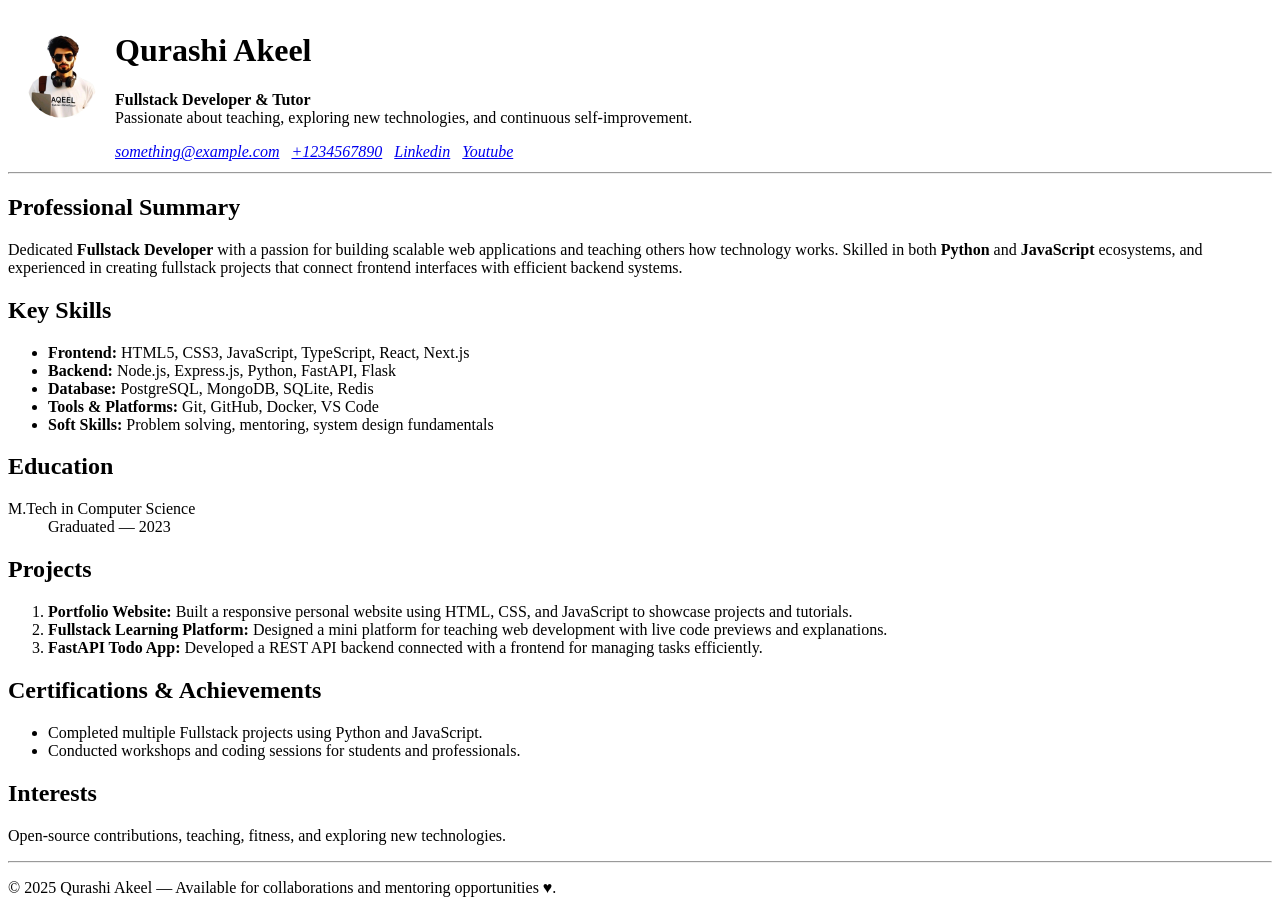
==== frontend/projects/01_html_resume/index.html @ 4b9c277f "Project: 01_html_resume" ====
<!DOCTYPE html>
<html>

<head>
  <title>Qurashi Akeel | Resume</title>
  <link rel="icon" type="image/png" href="profile.png" />
</head>

<body>
  <header role="banner">
    <table>
      <tr>
        <td>
          <img src="profile.png" alt="Profile image" width="100">
        </td>
        <td>
          <h1>Qurashi Akeel</h1>
          <p>
            <strong>Fullstack Developer & Tutor</strong><br>
            Passionate about teaching, exploring new technologies, and continuous self-improvement.
          </p>
          <address>
            <a href="mailto:something@example.com">something@example.com</a> &nbsp;
            <a href="tel:+1234567890">+1234567890</a> &nbsp;
            <a href="https://linkedin.com/in/qurashiakeel">Linkedin</a> &nbsp;
            <a href="https://youtube.com/@qurashiakeel">Youtube</a> &nbsp;
          </address>
        </td>
      </tr>
    </table>
  </header>

  <hr>

  <main>
    <section>
      <h2>Professional Summary</h2>
      <p>
        Dedicated <strong>Fullstack Developer</strong> with a passion for building scalable web applications and
        teaching others
        how technology works. Skilled in both <strong>Python</strong> and <strong>JavaScript</strong> ecosystems, and
        experienced in creating fullstack
        projects that connect frontend interfaces with efficient backend systems.
      </p>
    </section>

    <section>
      <h2>Key Skills</h2>
      <ul>
        <li>
          <strong>Frontend:</strong> HTML5, CSS3, JavaScript, TypeScript, React, Next.js
        </li>
        <li>
          <strong>Backend:</strong> Node.js, Express.js, Python, FastAPI, Flask
        </li>
        <li>
          <strong>Database:</strong> PostgreSQL, MongoDB, SQLite, Redis
        </li>
        <li>
          <strong>Tools & Platforms:</strong> Git, GitHub, Docker, VS Code
        </li>
        <li>
          <strong>Soft Skills:</strong> Problem solving, mentoring, system design fundamentals
        </li>
      </ul>
    </section>

    <section>
      <h2>Education</h2>
      <dl>
        <dt>M.Tech in Computer Science</dt>
        <dd>Graduated — 2023</dd>
      </dl>
    </section>

    <section>
      <h2>Projects</h2>
      <ol>
        <li>
          <strong>Portfolio Website:</strong> Built a responsive personal website using HTML, CSS, and JavaScript to
          showcase
          projects and tutorials.
        </li>
        <li>
          <strong>Fullstack Learning Platform:</strong> Designed a mini platform for teaching web development with live
          code
          previews and explanations.
        </li>
        <li>
          <strong>FastAPI Todo App:</strong> Developed a REST API backend connected with a frontend for managing tasks
          efficiently.
        </li>
      </ol>
    </section>

    <section>
      <h2>Certifications & Achievements</h2>
      <ul>
        <li>Completed multiple Fullstack projects using Python and JavaScript.</li>
        <li>Conducted workshops and coding sessions for students and professionals.</li>
      </ul>
    </section>

    <section>
      <h2>Interests</h2>
      <p>Open-source contributions, teaching, fitness, and exploring new technologies.</p>
    </section>
  </main>

  <hr>

  <footer>
    <p>&copy; 2025 Qurashi Akeel — Available for collaborations and mentoring opportunities &hearts;.</p>
  </footer>
</body>

</html>
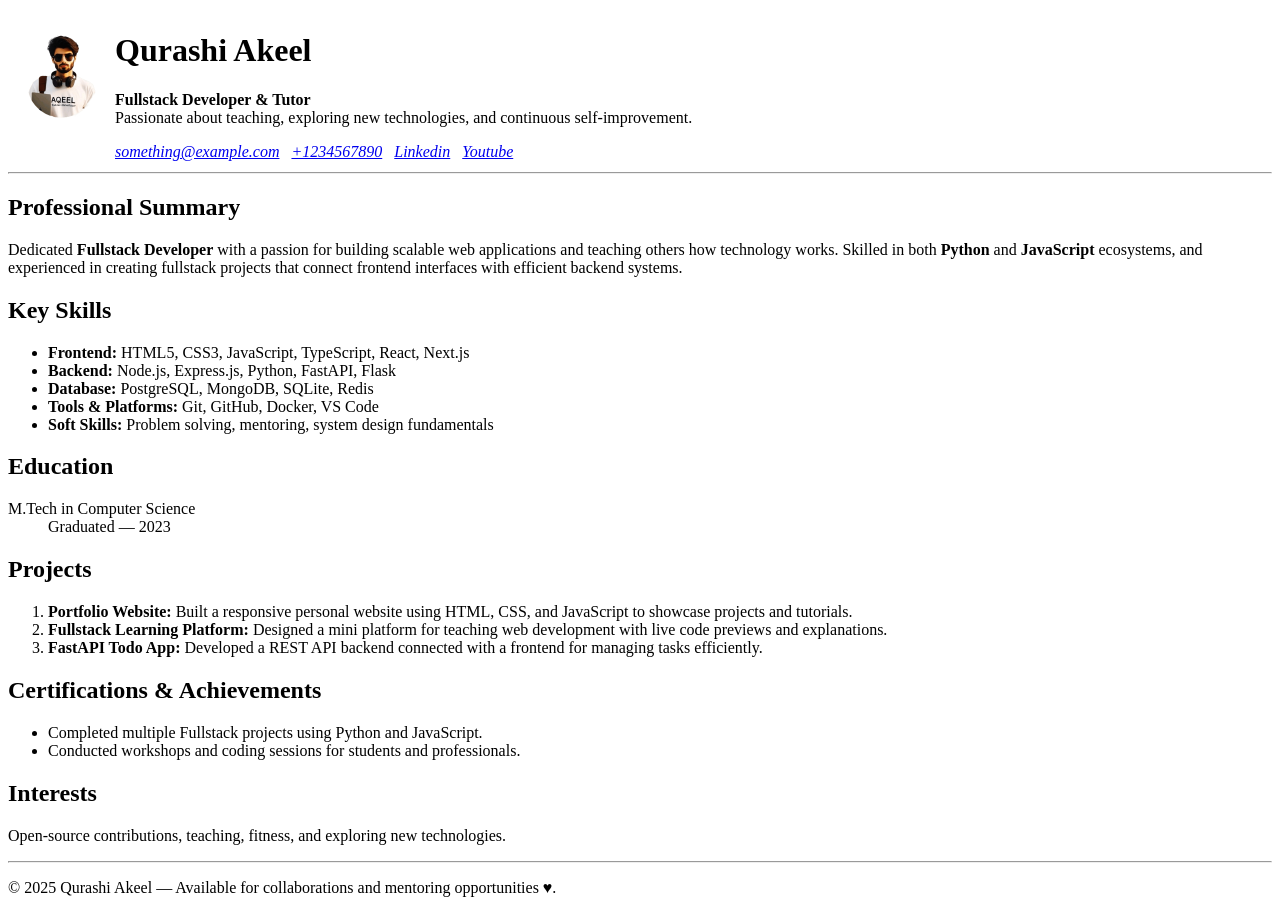
==== commit bbba44fd: "Update resume with accessibility and semantics" ====
--- a/frontend/projects/01_html_resume/index.html
+++ b/frontend/projects/01_html_resume/index.html
@@ -1,8 +1,9 @@
 <!DOCTYPE html>
-<html>
+<html lang="en">
 
 <head>
   <title>Qurashi Akeel | Resume</title>
+  <!-- Favicon -->
   <link rel="icon" type="image/png" href="profile.png" />
 </head>
 
@@ -11,7 +12,7 @@
     <table>
       <tr>
         <td>
-          <img src="profile.png" alt="Profile image" width="100">
+          <img src="profile.png" alt="Qurashi Akeel's Profile Image" width="100">
         </td>
         <td>
           <h1>Qurashi Akeel</h1>
@@ -23,7 +24,7 @@
             <a href="mailto:something@example.com">something@example.com</a> &nbsp;
             <a href="tel:+1234567890">+1234567890</a> &nbsp;
             <a href="https://linkedin.com/in/qurashiakeel">Linkedin</a> &nbsp;
-            <a href="https://youtube.com/@qurashiakeel">Youtube</a> &nbsp;
+            <a href="https://youtube.com/@qurashiakeel" aria-label="My youtube profile">Youtube</a> &nbsp;
           </address>
         </td>
       </tr>
